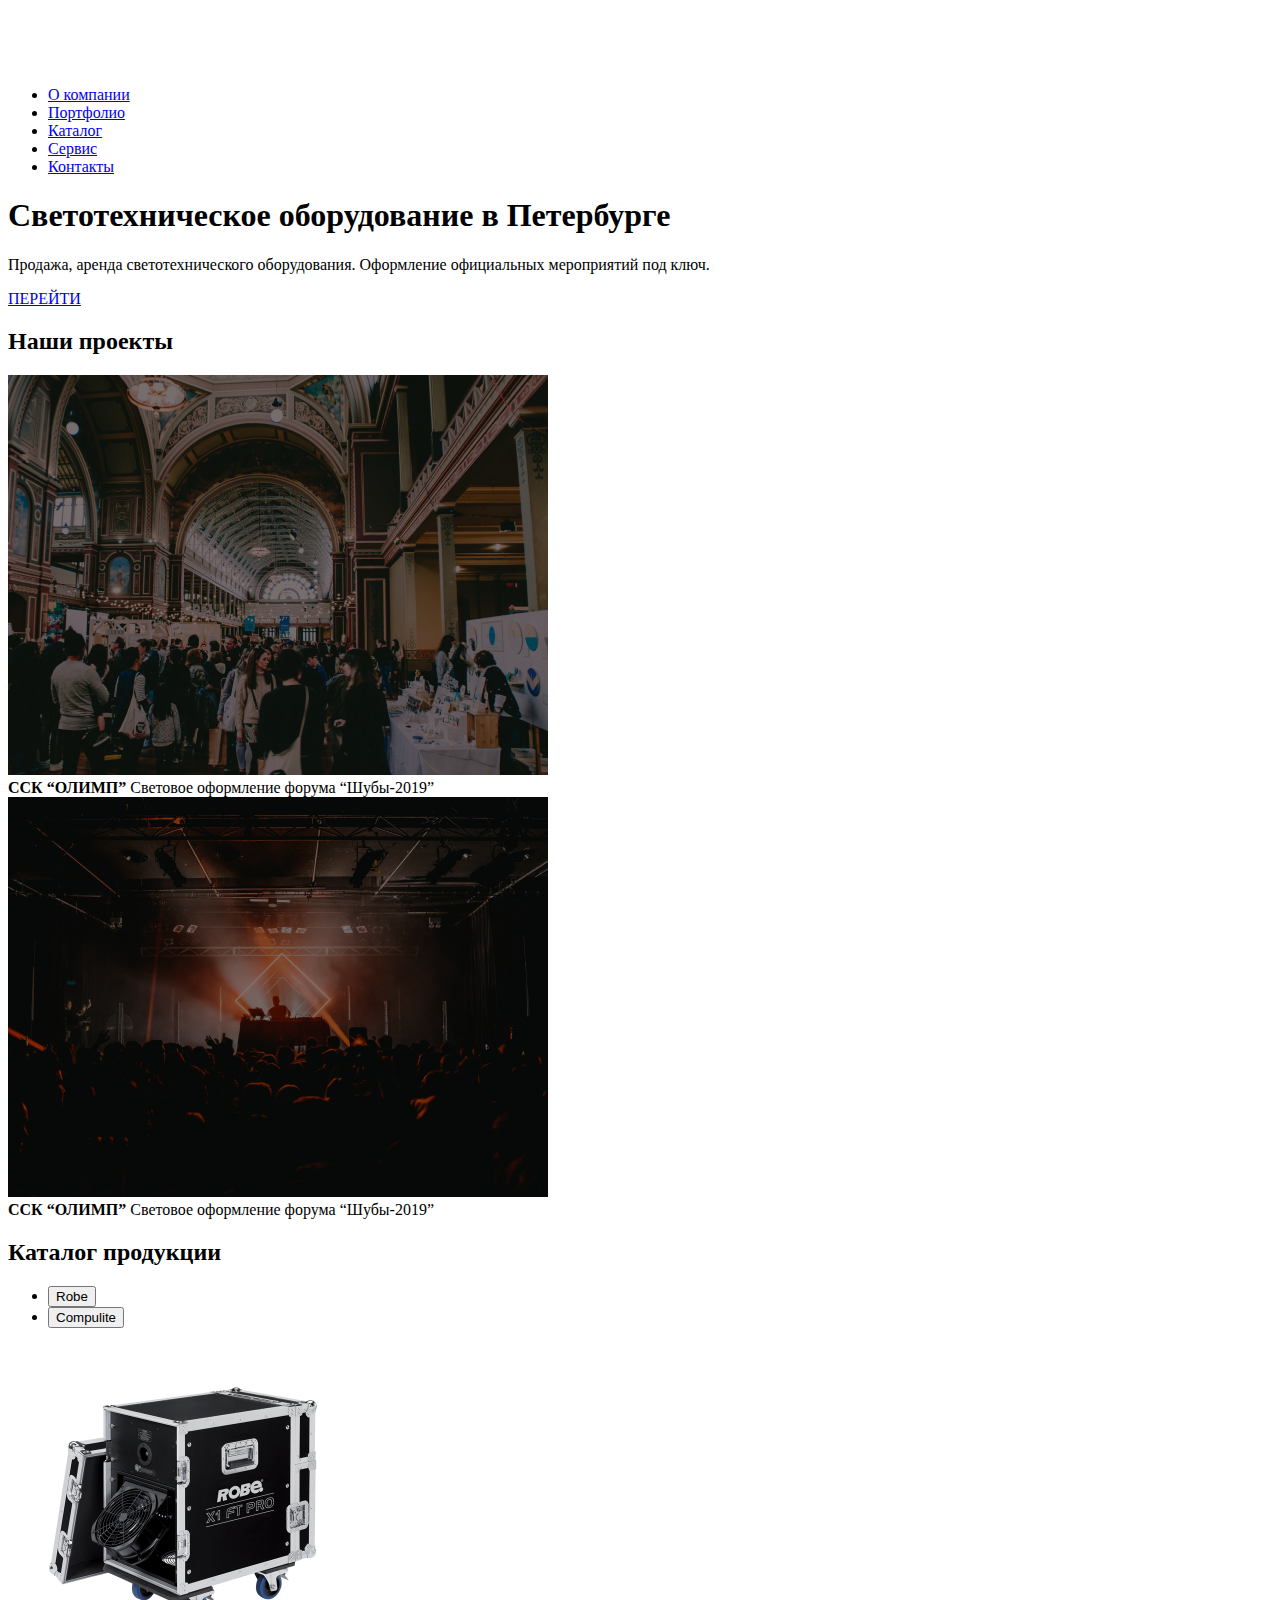
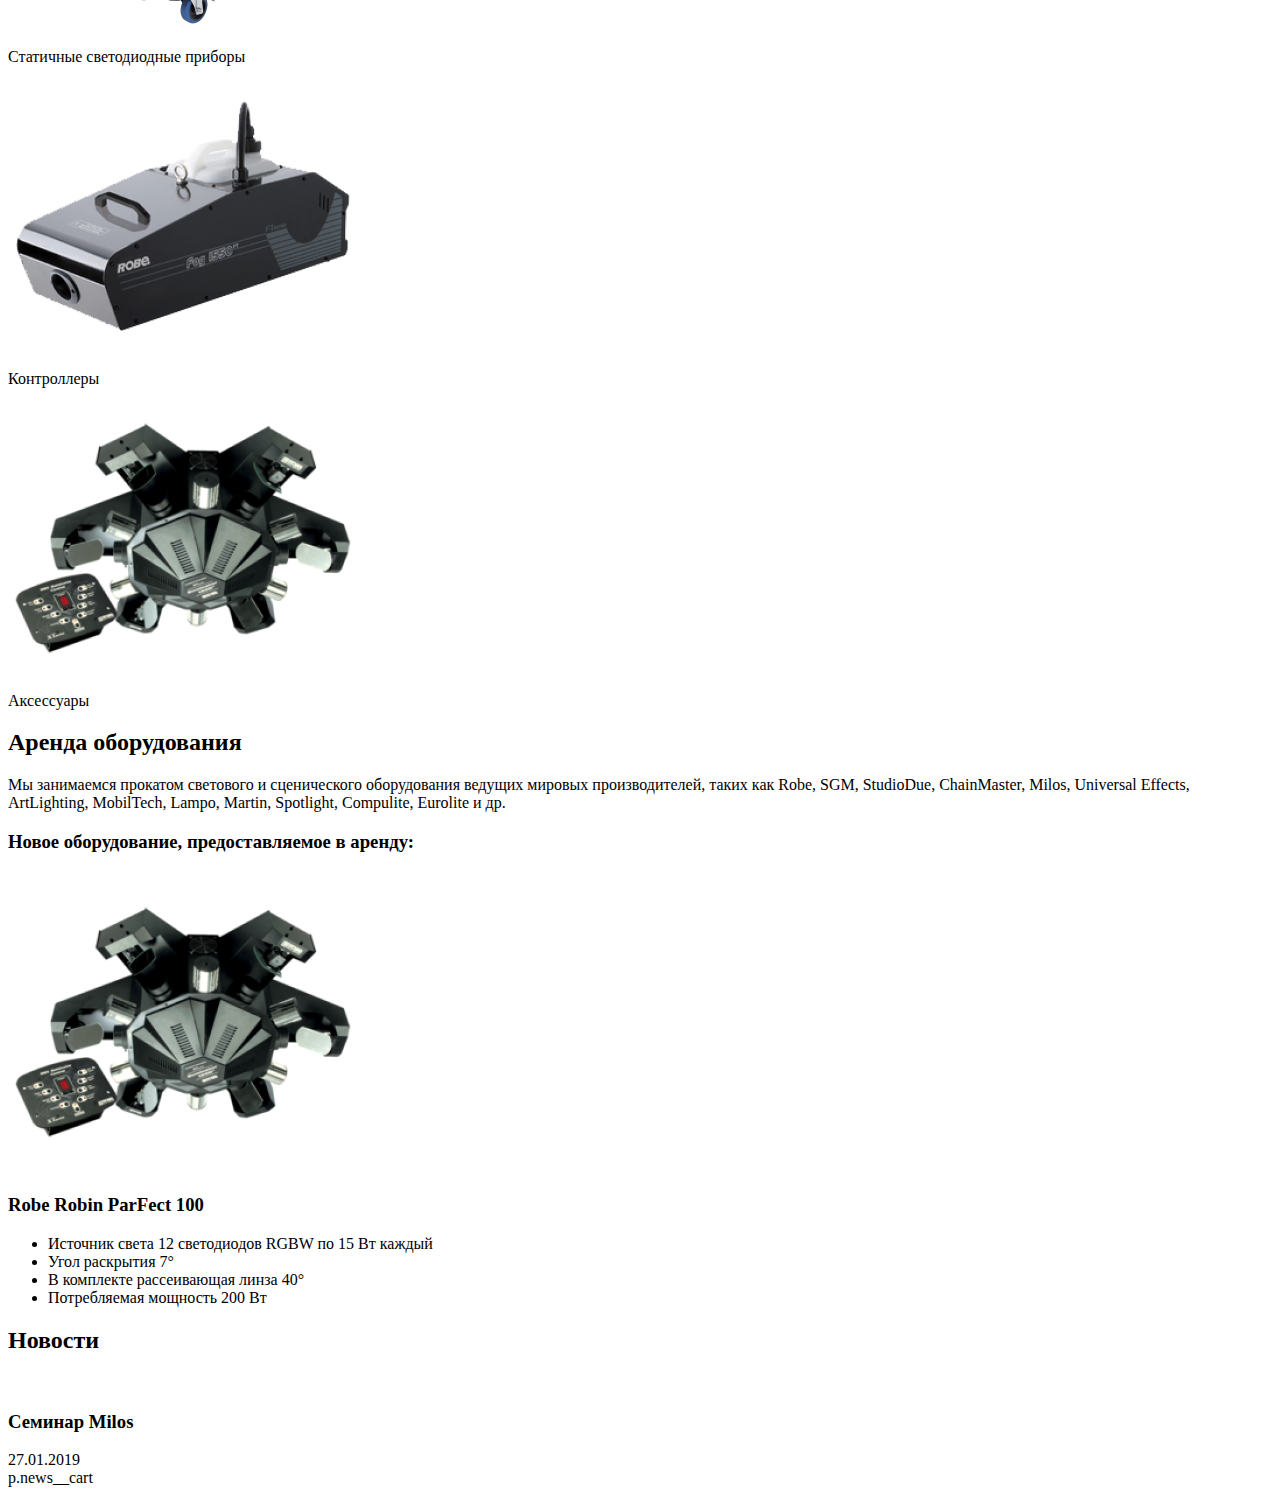
==== index.html @ 4ae7a469 "make html" ====
<!DOCTYPE html>
<html lang="ru">

<head>
  <meta charset="UTF-8">
  <meta http-equiv="X-UA-Compatible" content="IE=edge">
  <meta name="viewport" content="width=device-width, initial-scale=1.0">
  <title>Светотехническое оборудование в Петербурге</title>
</head>

<body>
  <header class="header">
    <img src="./img/logo.png" alt="Логотип" class="logo">
    <nav class="header__nav">
      <ul class="nav__list">
        <li class="nav__item"><a href="#" class="nav__link">О компании</a></li>
        <li class="nav__item"><a href="#" class="nav__link">Портфолио</a></li>
        <li class="nav__item"><a href="#" class="nav__link">Каталог</a></li>
        <li class="nav__item"><a href="#" class="nav__link">Сервис</a></li>
        <li class="nav__item"><a href="#" class="nav__link">Контакты</a></li>
      </ul>
    </nav>

    <div class="header__title__wrap">
      <h1 class="header__title">Светотехническое оборудование в Петербурге</h1>
      <p class="header__subtitle">Продажа, аренда светотехнического оборудования. Оформление официальных мероприятий под
        ключ.
      </p>
      <a href="#" class="button">ПЕРЕЙТИ</a>
    </div>
  </header>

  <section class="features">
    <h2 class="features__title">Наши проекты</h2>

    <div class="projects">
      <div class="projects__image">
        <img src="./img/projectSlide1.png" alt="Световое оформление" class="projects__img">
        <div class="projects__image__description"><strong>ССК “ОЛИМП”</strong> Световое оформление форума “Шубы-2019”
        </div>
      </div>

      <div class="projects__image">
        <img src="./img/projectSlide2.png" alt="Световое оформление" class="projects__img">
        <div class="projects__image__description"><strong>ССК “ОЛИМП”</strong> Световое оформление форума “Шубы-2019”
        </div>
      </div>
    </div>

    <div class="slider__buttons">
      <div class="slider__button slider__button_prev"></div>
      <div class="slider__button slider__button__next"></div>
    </div>
  </section>

  <section class="features">
    <h2 class="features__title">Каталог продукции</h2>

    <nav class="catalog__menu">
      <ul class="catalog__menu__list">
        <li class="catalog__menu__item"><button class="catalog__menu__button">Robe</button></li>
        <li class="catalog__menu__item"><button class="catalog__menu__button">Compulite</button></li>
      </ul>
    </nav>

    <div class="catalog">
      <div class="catalog__image">
        <img src="./img/productItem1.png" alt="Светодиодный прибор" class="catalog__img">
        <div class="catalog__image__description">Статичные светодиодные приборы</div>
      </div>

      <div class="catalog__image">
        <img src="./img/productItem2.png" alt="Контроллер" class="catalog__img">
        <div class="catalog__image__description">Контроллеры</div>
      </div>

      <div class="catalog__image">
        <img src="./img/productItem3.png" alt="Аксессуар" class="catalog__img">
        <div class="catalog__image__description">Аксессуары</div>
      </div>
    </div>
  </section>

  <section class="features">
    <h2 class="features__title">Аренда оборудования</h2>

    <div class="rent">
      <p class="rent__description">
        Мы занимаемся прокатом светового и сценического оборудования ведущих мировых производителей, таких как Robe,
        SGM, StudioDue, ChainMaster, Milos, Universal Effects, ArtLighting, MobilTech, Lampo, Martin, Spotlight,
        Compulite, Eurolite и др.
      </p>
      <div class="rent__slider">
        <div class="slider__cart">
          <h3 class="slider__cart__title">Новое оборудование, предоставляемое в аренду:</h3>
          <img src="./img/productItem3.png" alt="Аксессуар" class="slider__cart_img">
          <div class="slider__cart__description">
            <h3 class="slider__cart__description__title">Robe Robin ParFect 100</h3>
            <ul class="slider__cart__description__list">
              <li class="slider__cart__description__itme">Источник света 12 светодиодов RGBW по 15 Вт каждый</li>
              <li class="slider__cart__description__itme">Угол раскрытия 7°</li>
              <li class="slider__cart__description__itme">В комплекте рассеивающая линза 40°</li>
              <li class="slider__cart__description__itme">Потребляемая мощность 200 Вт</li>
            </ul>
          </div>
        </div>
      </div>
    </div>
  </section>

  <section class="features">
    <h2 class="features__title">Новости</h2>

    <div class="news">
      <div class="news__cart_top">
        <img src="" alt="" class="news__cart__img">
        <div class="news__cart__description">

          <div class="news__cart__description__wrap">
            <h3 class="news__cart__description__title">Семинар Milos</h3>
            <div class="pablic__time">27.01.2019</div>
          </div>

          p.news__cart

        </div>
      </div>
    </div>


  </section>

</body>

</html>
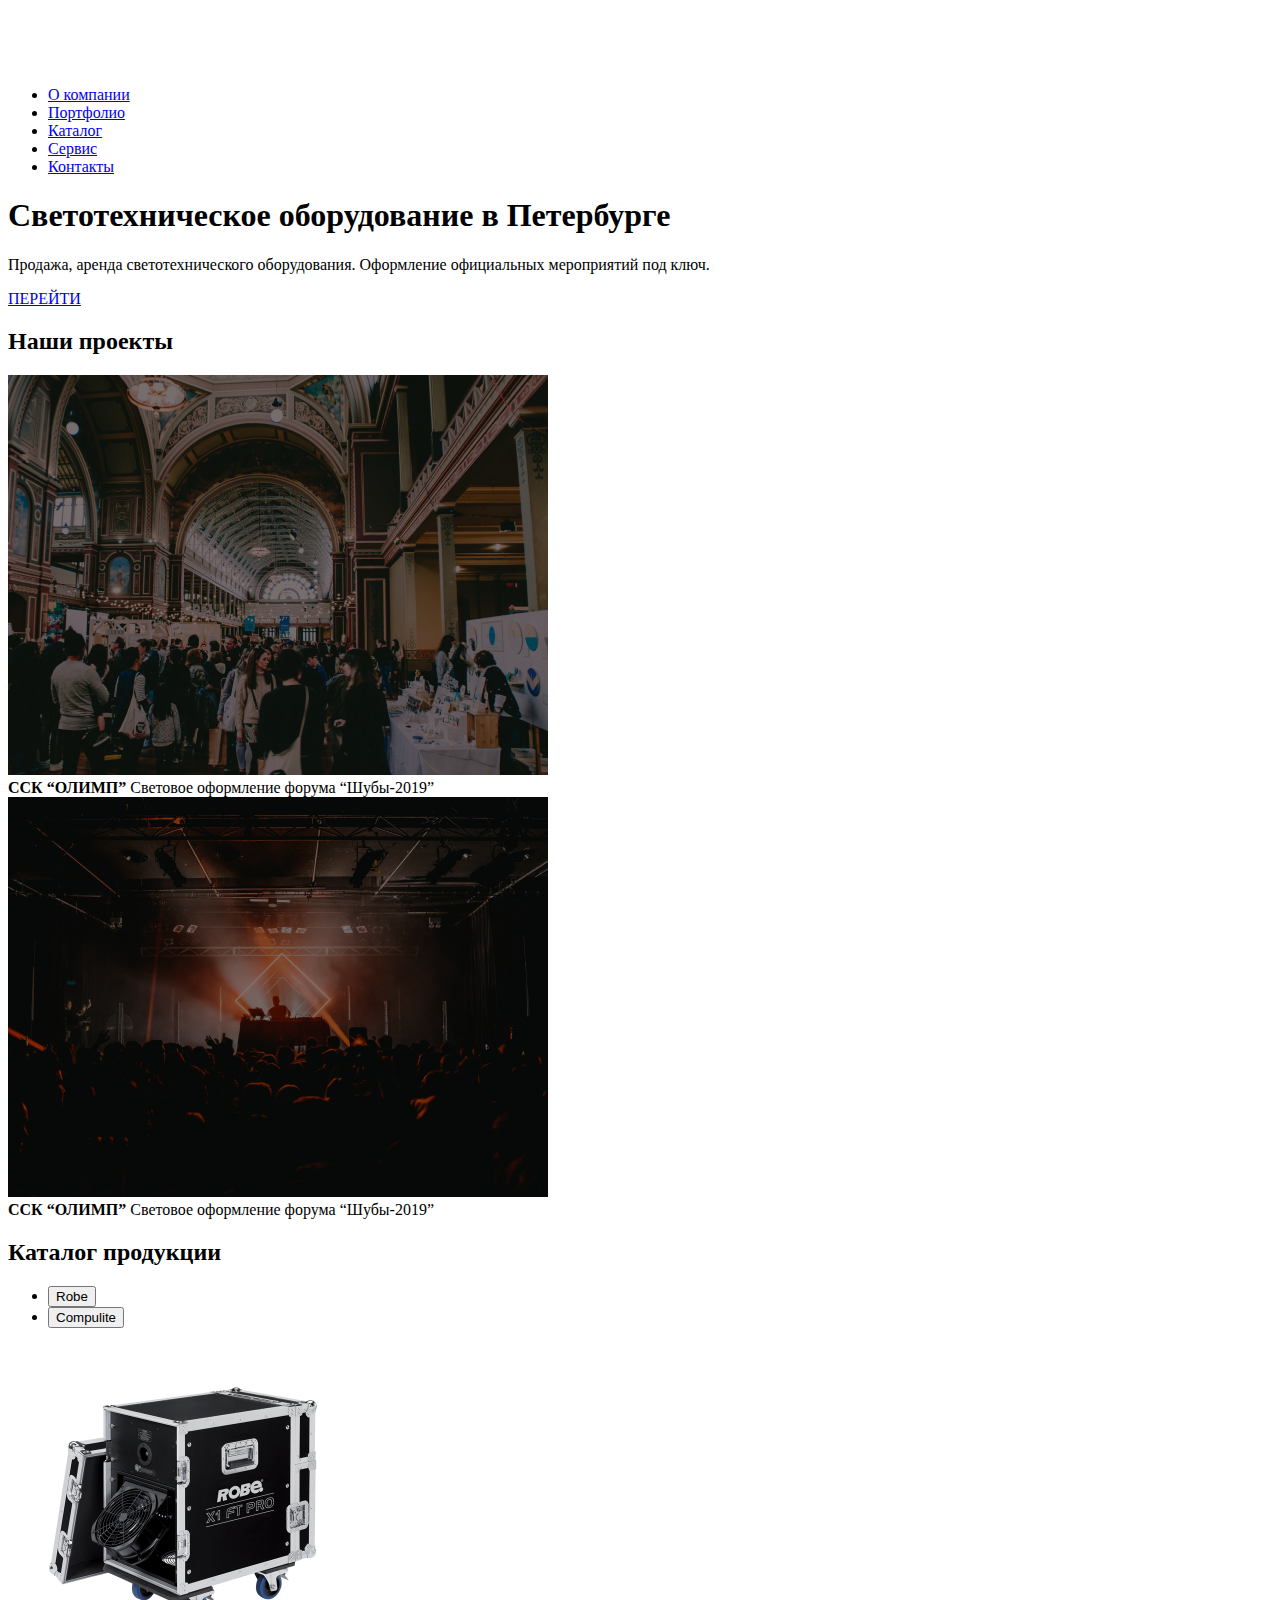
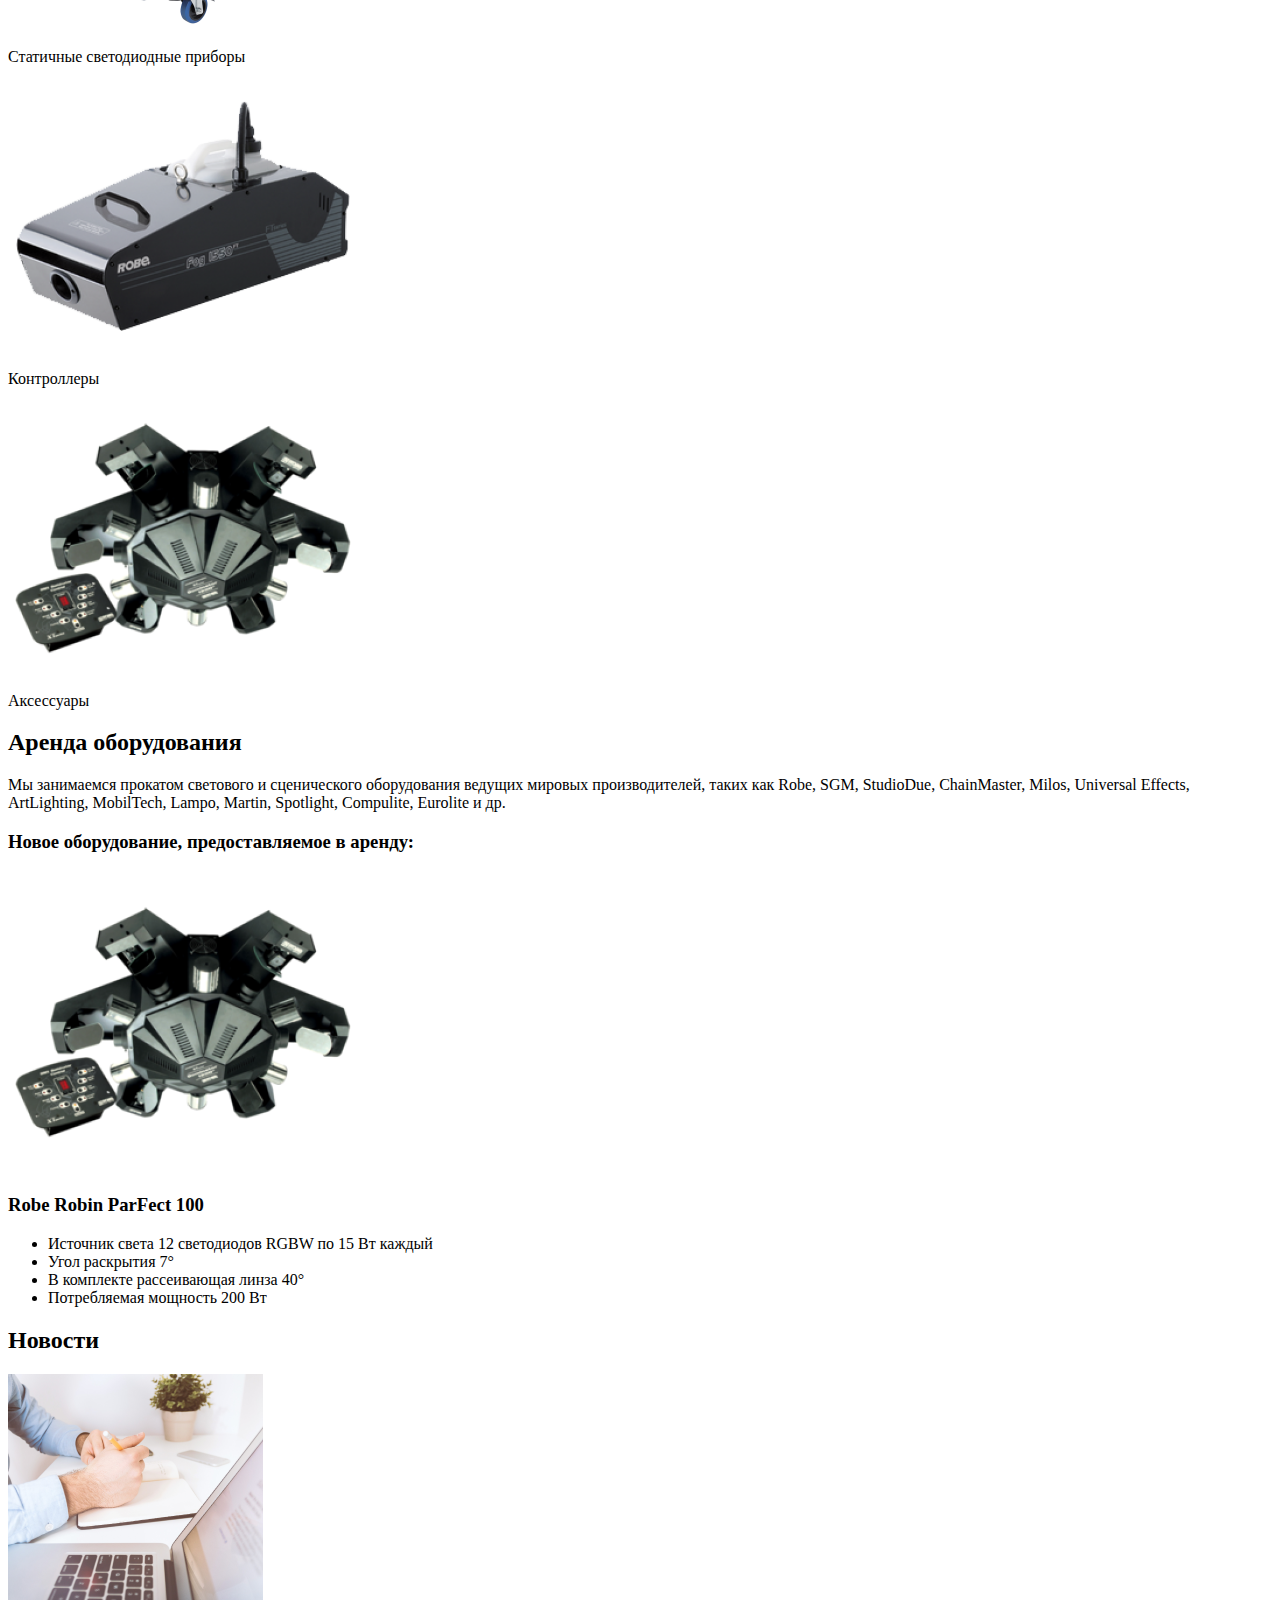
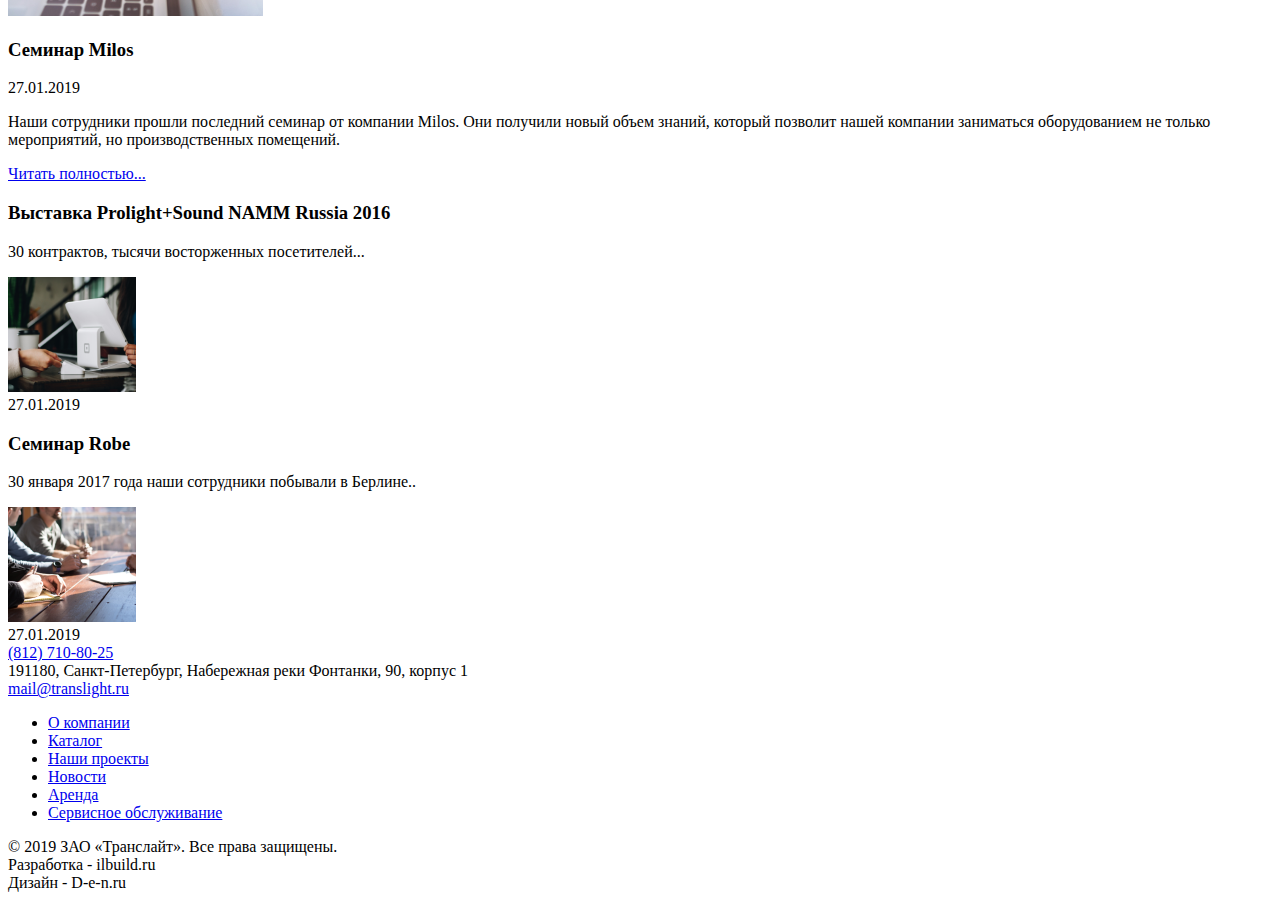
==== commit 9e2ec486: "add html" ====
--- a/index.html
+++ b/index.html
@@ -110,25 +110,80 @@
 
   <section class="features">
     <h2 class="features__title">Новости</h2>
-
     <div class="news">
-      <div class="news__cart_top">
-        <img src="" alt="" class="news__cart__img">
+      <div class="news__cart_main">
+        <img src="./img/newsimg1.png" alt="Семинар Milos" class="news__cart__img_main">
         <div class="news__cart__description">
-
-          <div class="news__cart__description__wrap">
-            <h3 class="news__cart__description__title">Семинар Milos</h3>
+          <div class="news__cart__title__wrap">
+            <h3 class="news__cart__title">Семинар Milos</h3>
             <div class="pablic__time">27.01.2019</div>
           </div>
-
-          p.news__cart
-
+          <p class="news__cart__text">
+            Наши сотрудники прошли последний семинар от компании Milos. Они получили новый объем знаний, который
+            позволит нашей компании заниматься оборудованием не только мероприятий, но производственных помещений.
+          </p>
+          <a href="#" class="news__cart__link">Читать полностью...</a>
+        </div>
+      </div>
+      <div class="news__cart">
+        <h3 class="news__cart__title">Выставка Prolight+Sound NAMM Russia 2016</h3>
+        <p class="news__cart__text">30 контрактов, тысячи восторженных посетителей...</p>
+        <div class="news__cart__img__wrap">
+          <img src="./img/newsimg2.png" alt="Семинар Milos" class="news__cart__img">
+          <div class="pablic__time">27.01.2019</div>
+        </div>
+      </div>
+      <div class="news__cart">
+        <h3 class="news__cart__title">Семинар Robe</h3>
+        <p class="news__cart__text">30 января 2017 года наши сотрудники побывали в Берлине..</p>
+        <div class="news__cart__img__wrap">
+          <img src="./img/newsimg3.png" alt="Семинар Milos" class="news__cart__img">
+          <div class="pablic__time">27.01.2019</div>
         </div>
       </div>
     </div>
+  </section>
 
+  <section class="footer">
+    <div class="footer__container">
+      <div class="footer__row">
+        <a href="tel:+78127108025" class="footer__telephone">(812) 710-80-25</a>
+        <div class="footer__adress">191180, Санкт-Петербург, Набережная реки Фонтанки, 90, корпус 1</div>
+        <a href="mailto:mail@translight.ru" class="footer__email">mail@translight.ru</a>
+      </div>
 
+      <div class="footer__row">
+        <nav class="footer__nav">
+          <ul class="footer__nav__list">
+            <li class="footer__nav__list__item">
+              <a href="#" class="footer__nav__list__link">О компании</a>
+            </li>
+            <li class="footer__nav__list__item">
+              <a href="#" class="footer__nav__list__link">Каталог</a>
+            </li>
+            <li class="footer__nav__list__item">
+              <a href="#" class="footer__nav__list__link">Наши проекты</a>
+            </li>
+            <li class="footer__nav__list__item">
+              <a href="#" class="footer__nav__list__link">Новости</a>
+            </li>
+            <li class="footer__nav__list__item">
+              <a href="#" class="footer__nav__list__link">Аренда</a>
+            </li>
+            <li class="footer__nav__list__item">
+              <a href="#" class="footer__nav__list__link">Сервисное обслуживание</a>
+            </li>
+          </ul>
+        </nav>
+      </div>
+
+      <div class="footer__row">
+        <div class="footer__copyright">© 2019 ЗАО «Транслайт». Все права защищены.</div>
+        <div class="footer__author">Разработка - ilbuild.ru <br> Дизайн - D-e-n.ru</div>
+      </div>
+    </div>
   </section>
+
 
 </body>
 
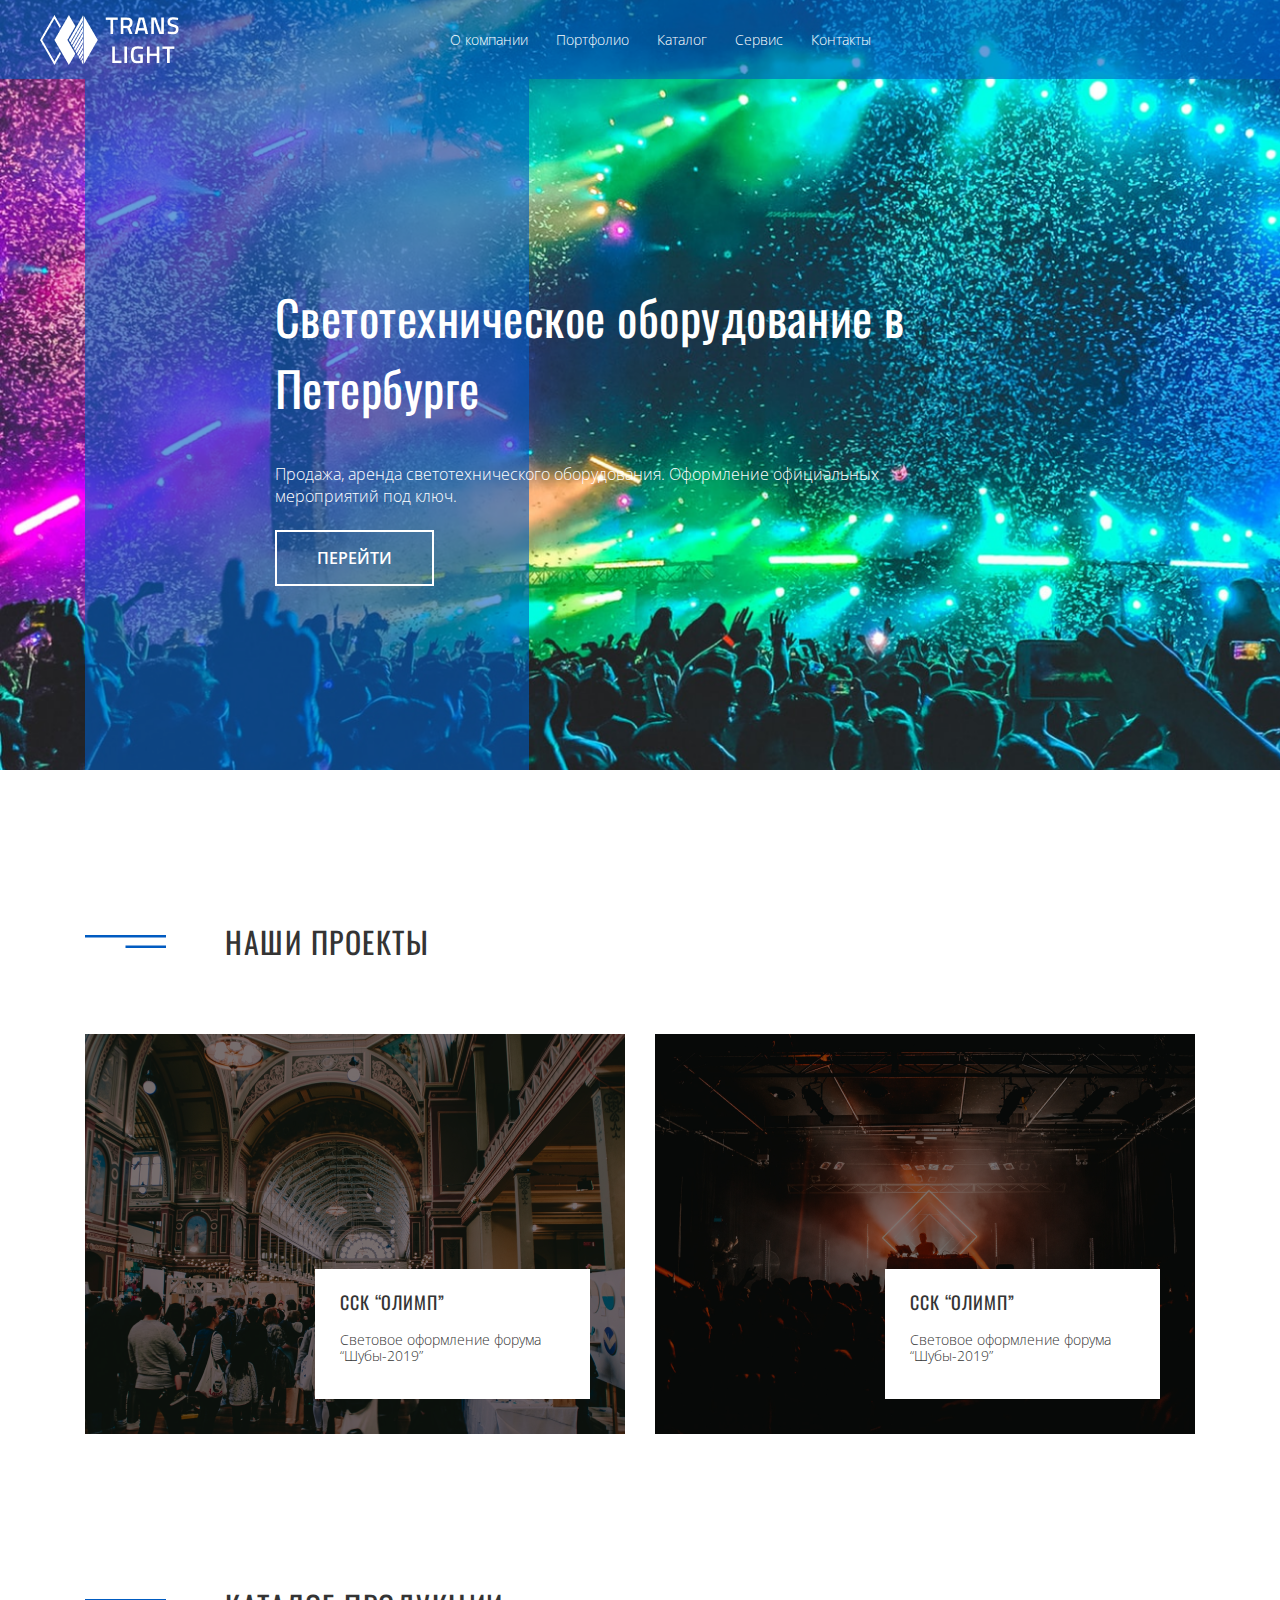
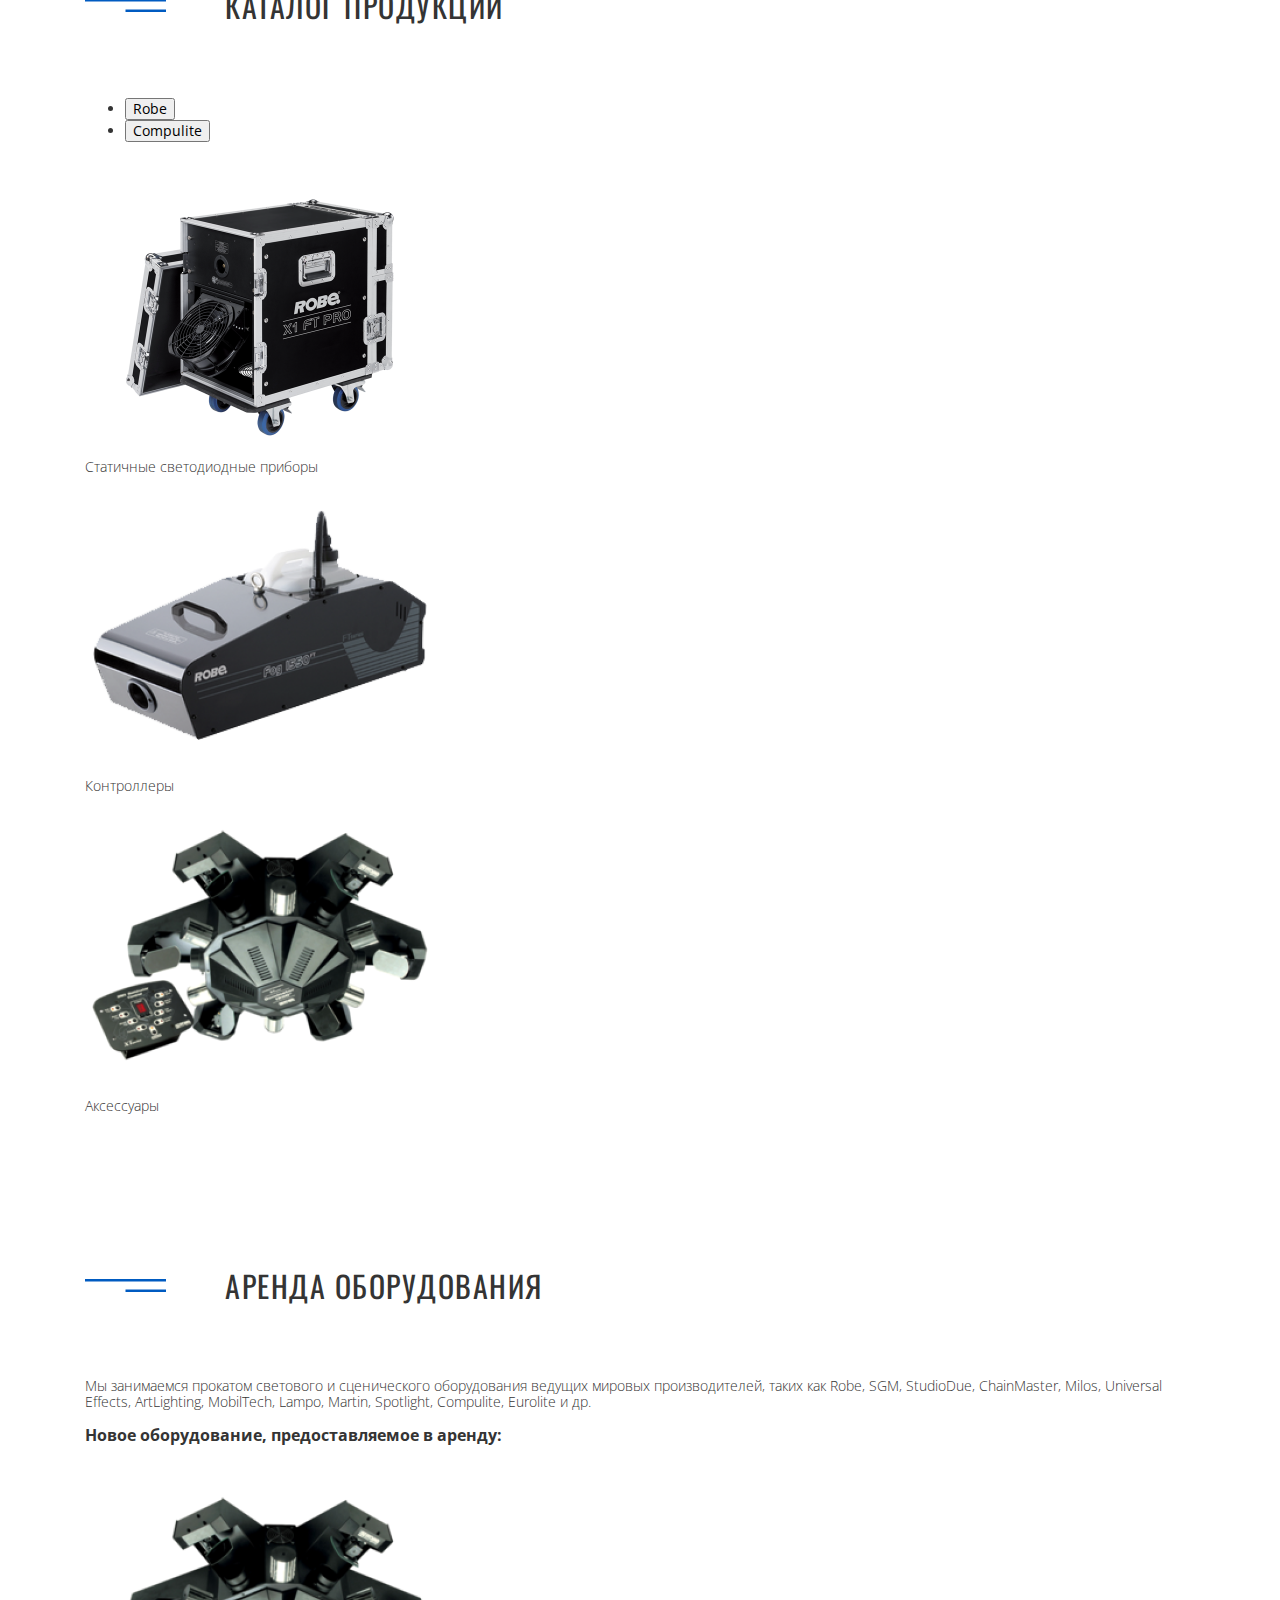
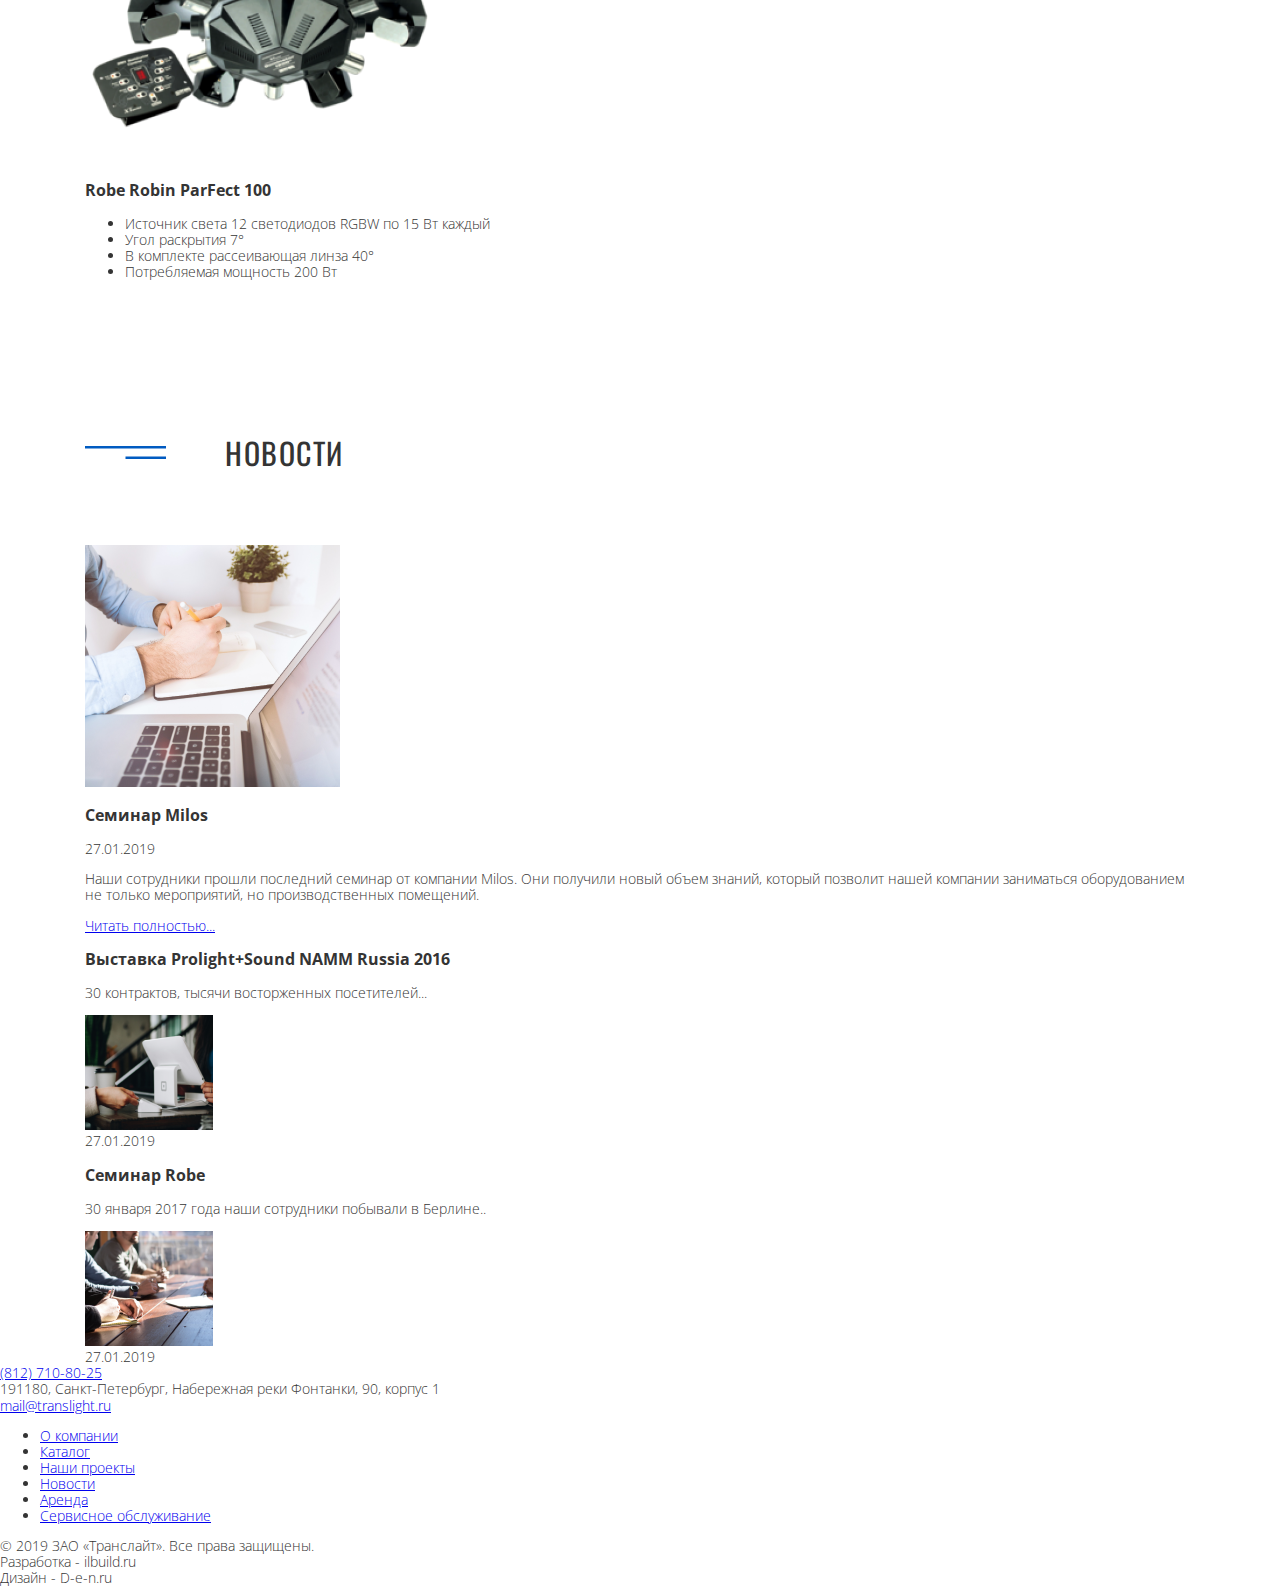
==== commit 86c97223: "add css" ====
--- a/index.html
+++ b/index.html
@@ -6,6 +6,8 @@
   <meta http-equiv="X-UA-Compatible" content="IE=edge">
   <meta name="viewport" content="width=device-width, initial-scale=1.0">
   <title>Светотехническое оборудование в Петербурге</title>
+  <link rel="stylesheet" href="./css/normalize.css">
+  <link rel="stylesheet" href="./css/main.css">
 </head>
 
 <body>
@@ -21,13 +23,19 @@
       </ul>
     </nav>
 
-    <div class="header__title__wrap">
-      <h1 class="header__title">Светотехническое оборудование в Петербурге</h1>
-      <p class="header__subtitle">Продажа, аренда светотехнического оборудования. Оформление официальных мероприятий под
-        ключ.
-      </p>
-      <a href="#" class="button">ПЕРЕЙТИ</a>
-    </div>
+    <div class="container">
+      <div class="frame"></div>
+      <div class="header__title__wrap">
+        <h1 class="header__title">Светотехническое оборудование в Петербурге</h1>
+        <p class="header__subtitle">Продажа, аренда светотехнического оборудования. Оформление официальных мероприятий
+          под
+          ключ.
+        </p>
+        <a href="#" class="button">ПЕРЕЙТИ</a>
+      </div>
+    </div>
+
+
   </header>
 
   <section class="features">
@@ -36,13 +44,15 @@
     <div class="projects">
       <div class="projects__image">
         <img src="./img/projectSlide1.png" alt="Световое оформление" class="projects__img">
-        <div class="projects__image__description"><strong>ССК “ОЛИМП”</strong> Световое оформление форума “Шубы-2019”
+        <div class="projects__image__description"><strong>ССК “ОЛИМП”</strong> <br><br> Световое оформление форума
+          “Шубы-2019”
         </div>
       </div>
 
       <div class="projects__image">
         <img src="./img/projectSlide2.png" alt="Световое оформление" class="projects__img">
-        <div class="projects__image__description"><strong>ССК “ОЛИМП”</strong> Световое оформление форума “Шубы-2019”
+        <div class="projects__image__description"><strong>ССК “ОЛИМП”</strong> <br><br> Световое оформление форума
+          “Шубы-2019”
         </div>
       </div>
     </div>
--- a/css/main.css
+++ b/css/main.css
@@ -0,0 +1,161 @@
+@import url("https://fonts.googleapis.com/css2?family=Open+Sans:wght@300;600&family=Oswald&display=swap");
+body {
+  font-family: 'Open Sans', sans-serif;
+  font-weight: 300;
+  font-size: 14px;
+  color: #343434;
+}
+
+strong {
+  font-family: 'Oswald', sans-serif;
+  font-size: 18px;
+  line-height: 27px;
+  letter-spacing: 0.05em;
+  text-transform: uppercase;
+}
+
+.container {
+  width: 1110px;
+  margin: 0 auto;
+  position: relative;
+}
+
+.button {
+  padding: 15px 40px;
+  border: 2px solid #FFFFFF;
+  text-decoration: none;
+  color: #FFFFFF;
+  font-weight: 600;
+  font-size: 16px;
+  line-height: 22px;
+}
+
+.frame {
+  position: absolute;
+  top: 0;
+  left: 0;
+  width: 444px;
+  height: 100%;
+  background: rgba(0, 91, 193, 0.6);
+}
+
+/* font-family: 'Oswald', sans-serif; */
+.header {
+  position: relative;
+  background-image: url(../img/Header_bg.png);
+  background-repeat: no-repeat;
+  background-size: cover;
+}
+
+.header__title {
+  margin: 0;
+  font-family: 'Oswald', sans-serif;
+  font-weight: normal;
+  font-size: 48px;
+  line-height: 71px;
+  letter-spacing: 0.01em;
+  color: #fff;
+}
+
+.header__title__wrap {
+  width: 635px;
+  padding: 202px 690px 201px 190px;
+  position: relative;
+  z-index: 1;
+}
+
+.header__subtitle {
+  font-size: 16px;
+  line-height: 22px;
+  color: #fff;
+  margin: 40px 0;
+}
+
+.logo {
+  position: absolute;
+  left: 40px;
+  top: 11px;
+}
+
+.nav__list {
+  margin: 0 auto;
+  display: -webkit-box;
+  display: -ms-flexbox;
+  display: flex;
+  -webkit-box-pack: center;
+      -ms-flex-pack: center;
+          justify-content: center;
+  -webkit-box-align: center;
+      -ms-flex-align: center;
+          align-items: center;
+  list-style: none;
+  background-color: rgba(0, 91, 193, 0.6);
+}
+
+.nav__item {
+  margin: 30px 14px;
+}
+
+.nav__link {
+  text-decoration: none;
+  color: #fff;
+  font-size: 14px;
+  line-height: 19px;
+}
+
+.features {
+  width: 1110px;
+  margin: 0 auto;
+}
+
+.features__title {
+  position: relative;
+  font-family: Oswald;
+  font-weight: normal;
+  font-size: 30px;
+  line-height: 44px;
+  letter-spacing: 0.05em;
+  text-transform: uppercase;
+  margin: 150px 0 70px 140px;
+}
+
+.features__title::before {
+  content: " ";
+  position: absolute;
+  left: -140px;
+  top: 15px;
+  display: block;
+  width: 100px;
+  height: 13px;
+  background-image: url(../img/decorTitle.svg);
+  background-size: contain;
+  background-repeat: no-repeat;
+}
+
+.projects {
+  display: -webkit-box;
+  display: -ms-flexbox;
+  display: flex;
+  -webkit-box-pack: justify;
+      -ms-flex-pack: justify;
+          justify-content: space-between;
+  -webkit-box-align: center;
+      -ms-flex-align: center;
+          align-items: center;
+}
+
+.projects__image {
+  position: relative;
+  width: 540px;
+  height: 400px;
+}
+
+.projects__image__description {
+  position: absolute;
+  bottom: 35px;
+  right: 35px;
+  width: 250px;
+  height: 110px;
+  padding: 20px 0 0 25px;
+  background-color: #fff;
+}
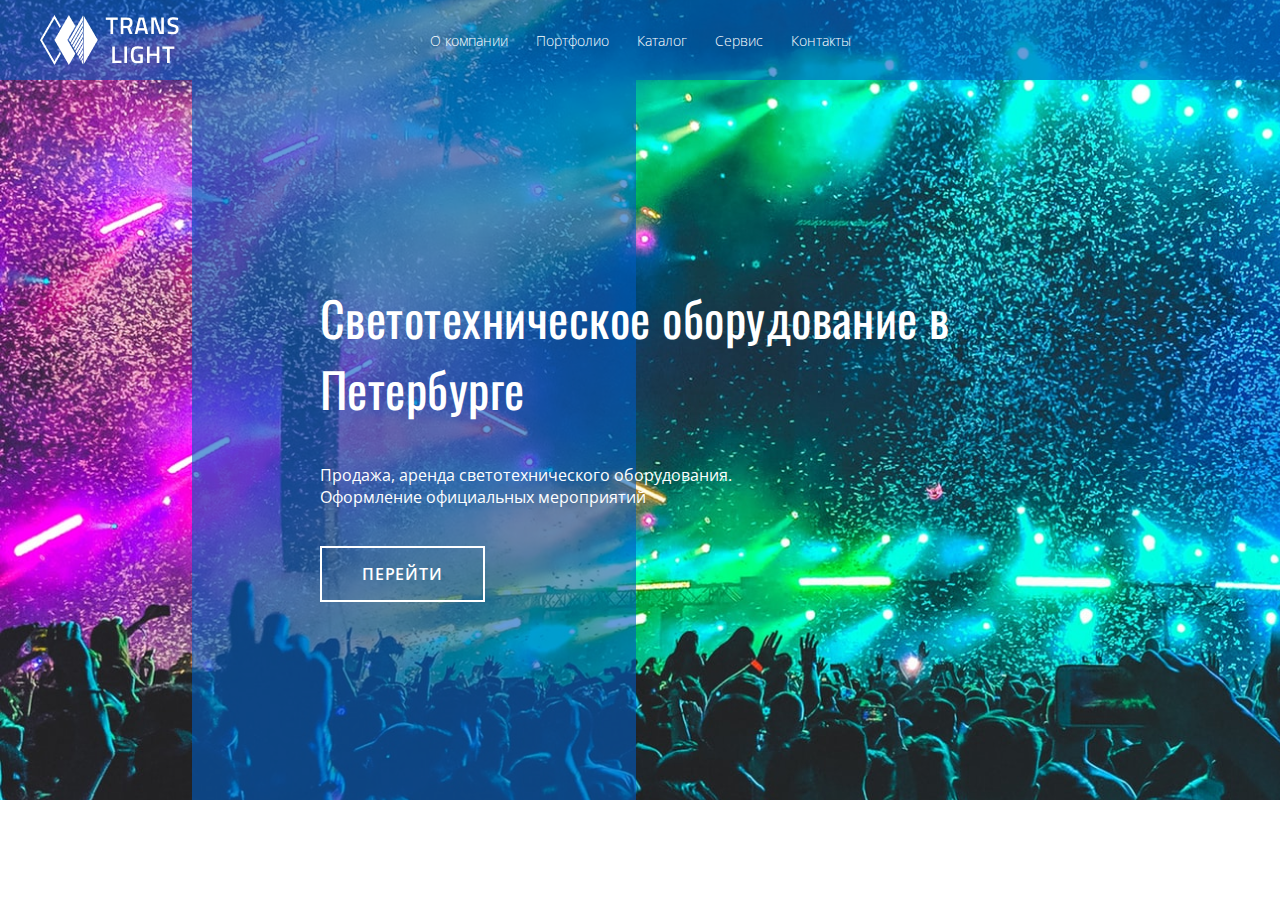
==== commit 9fb2890c: "add header" ====
--- a/index.html
+++ b/index.html
@@ -1,5 +1,5 @@
 <!DOCTYPE html>
-<html lang="ru">
+<html lang="en">
 
 <head>
   <meta charset="UTF-8">
@@ -7,194 +7,33 @@
   <meta name="viewport" content="width=device-width, initial-scale=1.0">
   <title>Светотехническое оборудование в Петербурге</title>
   <link rel="stylesheet" href="./css/normalize.css">
-  <link rel="stylesheet" href="./css/main.css">
+  <link rel="stylesheet" href="./css/style.css">
 </head>
 
 <body>
   <header class="header">
-    <img src="./img/logo.png" alt="Логотип" class="logo">
-    <nav class="header__nav">
-      <ul class="nav__list">
-        <li class="nav__item"><a href="#" class="nav__link">О компании</a></li>
-        <li class="nav__item"><a href="#" class="nav__link">Портфолио</a></li>
-        <li class="nav__item"><a href="#" class="nav__link">Каталог</a></li>
-        <li class="nav__item"><a href="#" class="nav__link">Сервис</a></li>
-        <li class="nav__item"><a href="#" class="nav__link">Контакты</a></li>
+    <nav class="header-nav">
+      <img src="./img/logo.png" alt="Логотип">
+      <ul>
+        <li><a href="#">О компании</a></li>
+        <li><a href="#">Портфолио</a></li>
+        <li><a href="#">Каталог</a></li>
+        <li><a href="#">Сервис</a></li>
+        <li><a href="#">Контакты</a></li>
       </ul>
     </nav>
 
-    <div class="container">
-      <div class="frame"></div>
-      <div class="header__title__wrap">
-        <h1 class="header__title">Светотехническое оборудование в Петербурге</h1>
-        <p class="header__subtitle">Продажа, аренда светотехнического оборудования. Оформление официальных мероприятий
-          под
-          ключ.
-        </p>
-        <a href="#" class="button">ПЕРЕЙТИ</a>
-      </div>
+    <div class="overlay"></div>
+
+    <div class="header-title">
+      <h1>Светотехническое оборудование в Петербурге</h1>
+      <p>Продажа, аренда светотехнического оборудования. <br> Оформление официальных мероприятий</p>
+      <a href="#" class="button">ПЕРЕЙТИ</a>
     </div>
 
 
   </header>
 
-  <section class="features">
-    <h2 class="features__title">Наши проекты</h2>
-
-    <div class="projects">
-      <div class="projects__image">
-        <img src="./img/projectSlide1.png" alt="Световое оформление" class="projects__img">
-        <div class="projects__image__description"><strong>ССК “ОЛИМП”</strong> <br><br> Световое оформление форума
-          “Шубы-2019”
-        </div>
-      </div>
-
-      <div class="projects__image">
-        <img src="./img/projectSlide2.png" alt="Световое оформление" class="projects__img">
-        <div class="projects__image__description"><strong>ССК “ОЛИМП”</strong> <br><br> Световое оформление форума
-          “Шубы-2019”
-        </div>
-      </div>
-    </div>
-
-    <div class="slider__buttons">
-      <div class="slider__button slider__button_prev"></div>
-      <div class="slider__button slider__button__next"></div>
-    </div>
-  </section>
-
-  <section class="features">
-    <h2 class="features__title">Каталог продукции</h2>
-
-    <nav class="catalog__menu">
-      <ul class="catalog__menu__list">
-        <li class="catalog__menu__item"><button class="catalog__menu__button">Robe</button></li>
-        <li class="catalog__menu__item"><button class="catalog__menu__button">Compulite</button></li>
-      </ul>
-    </nav>
-
-    <div class="catalog">
-      <div class="catalog__image">
-        <img src="./img/productItem1.png" alt="Светодиодный прибор" class="catalog__img">
-        <div class="catalog__image__description">Статичные светодиодные приборы</div>
-      </div>
-
-      <div class="catalog__image">
-        <img src="./img/productItem2.png" alt="Контроллер" class="catalog__img">
-        <div class="catalog__image__description">Контроллеры</div>
-      </div>
-
-      <div class="catalog__image">
-        <img src="./img/productItem3.png" alt="Аксессуар" class="catalog__img">
-        <div class="catalog__image__description">Аксессуары</div>
-      </div>
-    </div>
-  </section>
-
-  <section class="features">
-    <h2 class="features__title">Аренда оборудования</h2>
-
-    <div class="rent">
-      <p class="rent__description">
-        Мы занимаемся прокатом светового и сценического оборудования ведущих мировых производителей, таких как Robe,
-        SGM, StudioDue, ChainMaster, Milos, Universal Effects, ArtLighting, MobilTech, Lampo, Martin, Spotlight,
-        Compulite, Eurolite и др.
-      </p>
-      <div class="rent__slider">
-        <div class="slider__cart">
-          <h3 class="slider__cart__title">Новое оборудование, предоставляемое в аренду:</h3>
-          <img src="./img/productItem3.png" alt="Аксессуар" class="slider__cart_img">
-          <div class="slider__cart__description">
-            <h3 class="slider__cart__description__title">Robe Robin ParFect 100</h3>
-            <ul class="slider__cart__description__list">
-              <li class="slider__cart__description__itme">Источник света 12 светодиодов RGBW по 15 Вт каждый</li>
-              <li class="slider__cart__description__itme">Угол раскрытия 7°</li>
-              <li class="slider__cart__description__itme">В комплекте рассеивающая линза 40°</li>
-              <li class="slider__cart__description__itme">Потребляемая мощность 200 Вт</li>
-            </ul>
-          </div>
-        </div>
-      </div>
-    </div>
-  </section>
-
-  <section class="features">
-    <h2 class="features__title">Новости</h2>
-    <div class="news">
-      <div class="news__cart_main">
-        <img src="./img/newsimg1.png" alt="Семинар Milos" class="news__cart__img_main">
-        <div class="news__cart__description">
-          <div class="news__cart__title__wrap">
-            <h3 class="news__cart__title">Семинар Milos</h3>
-            <div class="pablic__time">27.01.2019</div>
-          </div>
-          <p class="news__cart__text">
-            Наши сотрудники прошли последний семинар от компании Milos. Они получили новый объем знаний, который
-            позволит нашей компании заниматься оборудованием не только мероприятий, но производственных помещений.
-          </p>
-          <a href="#" class="news__cart__link">Читать полностью...</a>
-        </div>
-      </div>
-      <div class="news__cart">
-        <h3 class="news__cart__title">Выставка Prolight+Sound NAMM Russia 2016</h3>
-        <p class="news__cart__text">30 контрактов, тысячи восторженных посетителей...</p>
-        <div class="news__cart__img__wrap">
-          <img src="./img/newsimg2.png" alt="Семинар Milos" class="news__cart__img">
-          <div class="pablic__time">27.01.2019</div>
-        </div>
-      </div>
-      <div class="news__cart">
-        <h3 class="news__cart__title">Семинар Robe</h3>
-        <p class="news__cart__text">30 января 2017 года наши сотрудники побывали в Берлине..</p>
-        <div class="news__cart__img__wrap">
-          <img src="./img/newsimg3.png" alt="Семинар Milos" class="news__cart__img">
-          <div class="pablic__time">27.01.2019</div>
-        </div>
-      </div>
-    </div>
-  </section>
-
-  <section class="footer">
-    <div class="footer__container">
-      <div class="footer__row">
-        <a href="tel:+78127108025" class="footer__telephone">(812) 710-80-25</a>
-        <div class="footer__adress">191180, Санкт-Петербург, Набережная реки Фонтанки, 90, корпус 1</div>
-        <a href="mailto:mail@translight.ru" class="footer__email">mail@translight.ru</a>
-      </div>
-
-      <div class="footer__row">
-        <nav class="footer__nav">
-          <ul class="footer__nav__list">
-            <li class="footer__nav__list__item">
-              <a href="#" class="footer__nav__list__link">О компании</a>
-            </li>
-            <li class="footer__nav__list__item">
-              <a href="#" class="footer__nav__list__link">Каталог</a>
-            </li>
-            <li class="footer__nav__list__item">
-              <a href="#" class="footer__nav__list__link">Наши проекты</a>
-            </li>
-            <li class="footer__nav__list__item">
-              <a href="#" class="footer__nav__list__link">Новости</a>
-            </li>
-            <li class="footer__nav__list__item">
-              <a href="#" class="footer__nav__list__link">Аренда</a>
-            </li>
-            <li class="footer__nav__list__item">
-              <a href="#" class="footer__nav__list__link">Сервисное обслуживание</a>
-            </li>
-          </ul>
-        </nav>
-      </div>
-
-      <div class="footer__row">
-        <div class="footer__copyright">© 2019 ЗАО «Транслайт». Все права защищены.</div>
-        <div class="footer__author">Разработка - ilbuild.ru <br> Дизайн - D-e-n.ru</div>
-      </div>
-    </div>
-  </section>
-
-
 </body>
 
 </html>--- a/css/style.css
+++ b/css/style.css
@@ -0,0 +1,125 @@
+/* Fonts */
+@import url("https://fonts.googleapis.com/css2?family=Open+Sans:wght@300;600&family=Oswald&display=swap");
+/*  */
+/* Main */
+body {
+  font-family: 'Open Sans', sans-serif;
+  font-weight: 300;
+  font-size: 14px;
+  color: #343434;
+}
+
+a {
+  text-decoration: none;
+  color: #343434;
+}
+
+ul {
+  margin: 0;
+  padding: 0;
+}
+
+li {
+  list-style: none;
+}
+
+h1 {
+  font-family: Oswald;
+  font-weight: normal;
+  font-size: 48px;
+  line-height: 71px;
+  letter-spacing: 0.01em;
+  color: #FFFFFF;
+  margin: 0;
+}
+
+.button {
+  font-weight: 600;
+  font-size: 16px;
+  line-height: 22px;
+  letter-spacing: 0.05em;
+  padding: 15px 40px;
+}
+
+/*  */
+.header {
+  position: relative;
+  height: 800px;
+  background-image: url(../img/Header_bg.png);
+  background-size: cover;
+  background-repeat: no-repeat;
+}
+
+.header-nav {
+  display: -webkit-box;
+  display: -ms-flexbox;
+  display: flex;
+  -webkit-box-pack: justify;
+      -ms-flex-pack: justify;
+          justify-content: space-between;
+  -webkit-box-align: center;
+      -ms-flex-align: center;
+          align-items: center;
+  height: 80px;
+  background-color: rgba(0, 91, 193, 0.6);
+}
+
+.header-nav img {
+  width: 140px;
+  height: 58px;
+  margin-left: 40px;
+}
+
+.header-nav ul {
+  display: -webkit-box;
+  display: -ms-flexbox;
+  display: flex;
+  -webkit-box-pack: center;
+      -ms-flex-pack: center;
+          justify-content: center;
+  -webkit-box-align: center;
+      -ms-flex-align: center;
+          align-items: center;
+  width: 100%;
+  margin-right: 180px;
+}
+
+.header-nav li {
+  margin: 0 14px;
+}
+
+.header-nav a {
+  color: #fff;
+  font-size: 14px;
+  line-height: 19px;
+}
+
+.header-title {
+  position: relative;
+  z-index: 1;
+  margin: 202px 0 0 25%;
+  width: 635px;
+  height: 317px;
+}
+
+.header-title p {
+  margin: 40px 0 55px 0;
+  font-weight: normal;
+  font-size: 16px;
+  line-height: 22px;
+  color: #FFFFFF;
+}
+
+.header-title .button {
+  border: 2px solid #FFFFFF;
+  color: #FFFFFF;
+}
+
+.overlay {
+  position: absolute;
+  left: 15%;
+  z-index: 0;
+  width: 444px;
+  height: 720px;
+  background: rgba(0, 91, 193, 0.6);
+}
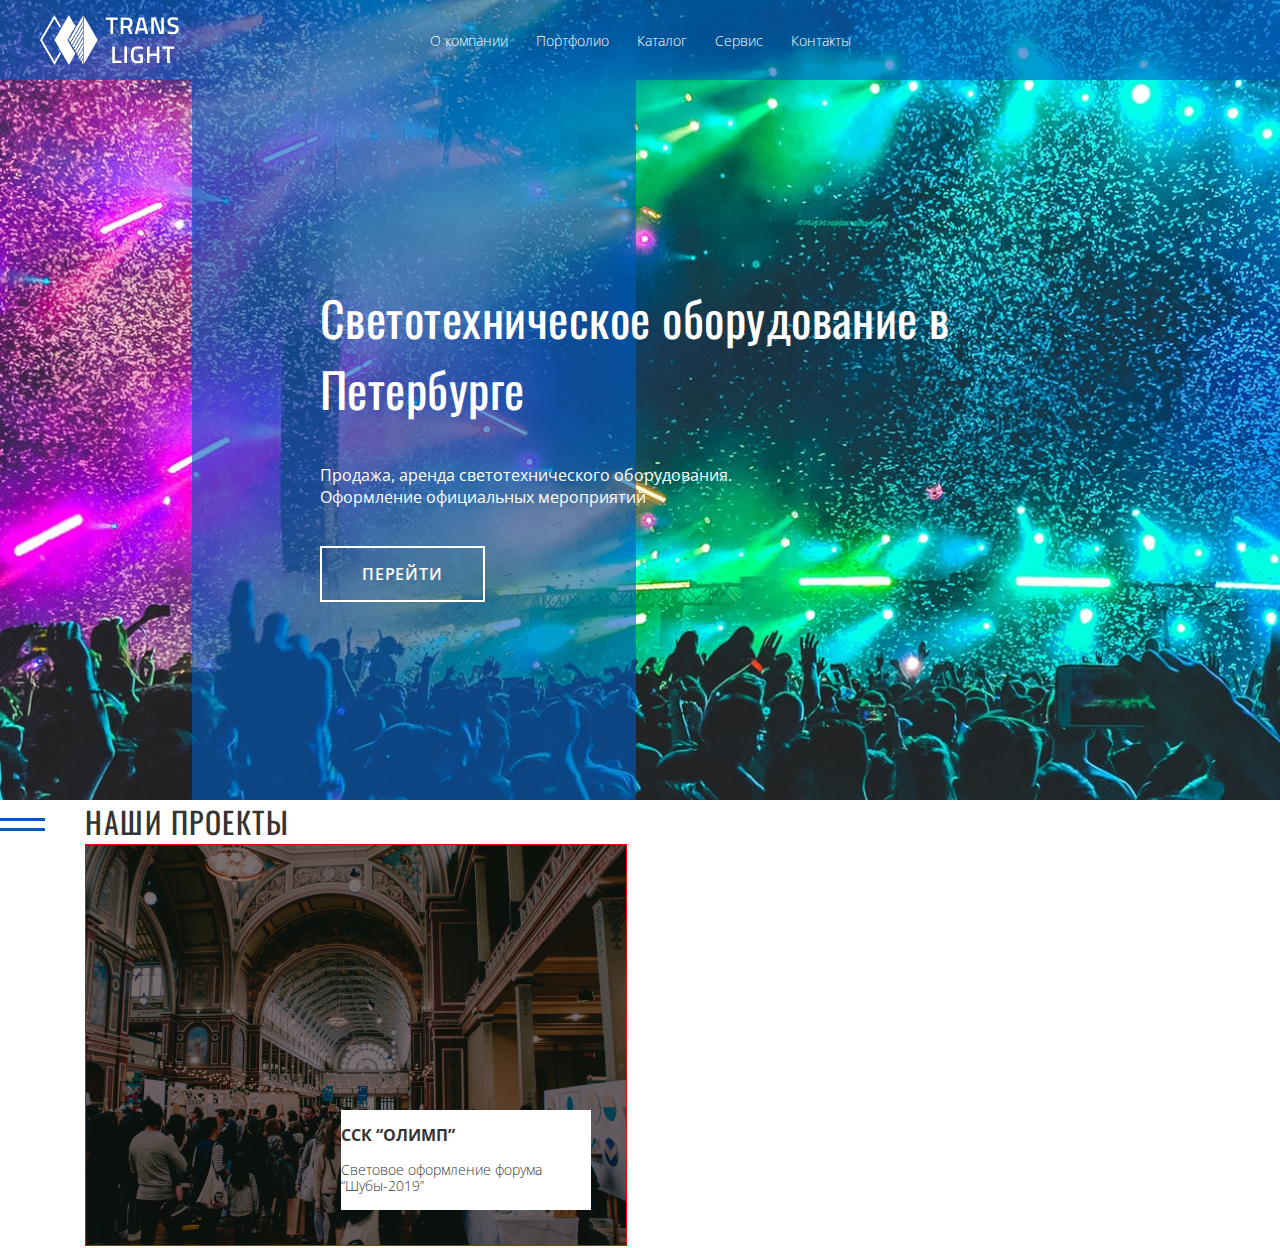
==== commit 98465a5c: "start about block" ====
--- a/index.html
+++ b/index.html
@@ -30,9 +30,18 @@
       <p>Продажа, аренда светотехнического оборудования. <br> Оформление официальных мероприятий</p>
       <a href="#" class="button">ПЕРЕЙТИ</a>
     </div>
+  </header>
 
-
-  </header>
+  <section class="about">
+    <h2>Наши проекты</h2>
+    <div class="project-image">
+      <img src="./img/projectSlide1.png" alt="Световое оформление форума Шубы-2019">
+      <div class="project-image__lable">
+        <h3>ССК “ОЛИМП”</h3>
+        <p>Световое оформление форума “Шубы-2019”</p>
+      </div>
+    </div>
+  </section>
 
 </body>
 
--- a/css/style.css
+++ b/css/style.css
@@ -30,6 +30,16 @@
   line-height: 71px;
   letter-spacing: 0.01em;
   color: #FFFFFF;
+  margin: 0;
+}
+
+h2 {
+  font-family: Oswald;
+  font-weight: normal;
+  font-size: 30px;
+  line-height: 44px;
+  letter-spacing: 0.05em;
+  text-transform: uppercase;
   margin: 0;
 }
 
@@ -123,3 +133,50 @@
   height: 720px;
   background: rgba(0, 91, 193, 0.6);
 }
+
+.about {
+  max-width: 1110px;
+  margin: 0 auto;
+}
+
+.about h2 {
+  position: relative;
+}
+
+.about h2::before {
+  content: " ";
+  position: absolute;
+  left: -140px;
+  top: 18px;
+  display: block;
+  width: 100px;
+  height: 3px;
+  background-color: #005BC1;
+}
+
+.about h2::after {
+  content: " ";
+  position: absolute;
+  left: -90px;
+  top: 28px;
+  display: block;
+  width: 50px;
+  height: 3px;
+  background-color: #005BC1;
+}
+
+.project-image {
+  position: relative;
+  height: 400px;
+  width: 540px;
+  border: 1px solid red;
+}
+
+.project-image__lable {
+  position: absolute;
+  right: 35px;
+  bottom: 35px;
+  height: 100px;
+  width: 250px;
+  background-color: #fff;
+}
